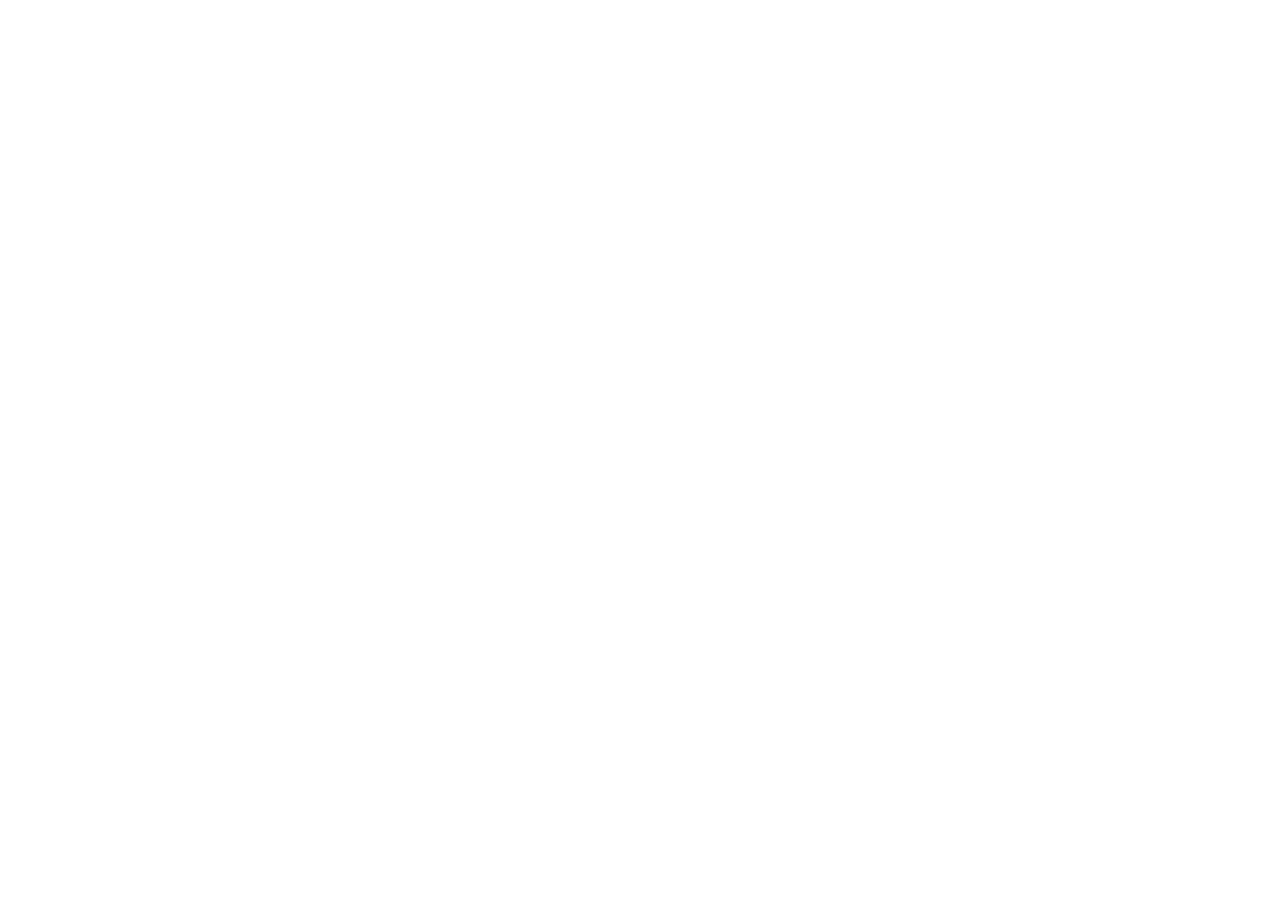
==== website.html @ 19feccc6 "initialize finals" ====
<!DOCTYPE html>
<html lang="en">
<head>
    <meta charset="UTF-8">
    <meta http-equiv="X-UA-Compatible" content="IE=edge">
    <meta name="viewport" content="width=device-width, initial-scale=1.0">
    <title>Portfolio</title>
    <!-- #file links-->
    <link rel = "stylesheet" href="style.css">
    <link rel = "stylesheet" href="color-1.css">
</head>
<body>

    <script src="script.js"></script>
</body>
</html>
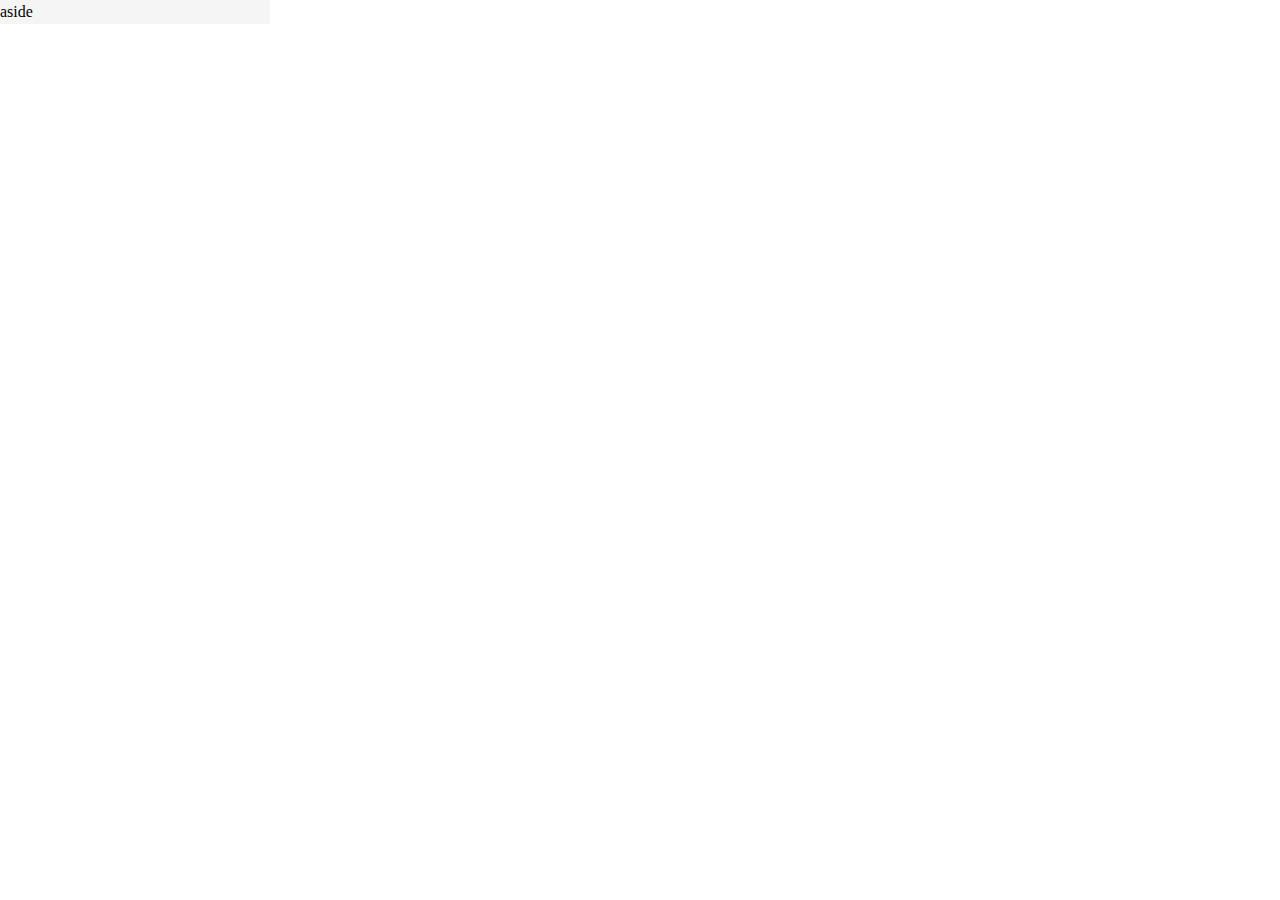
==== commit 1c8fd5fd: "committed" ====
--- a/website.html
+++ b/website.html
@@ -8,8 +8,21 @@
     <!-- #file links-->
     <link rel = "stylesheet" href="style.css">
     <link rel = "stylesheet" href="color-1.css">
+    <link rel="stylesheet" href="https://cdnjs.cloudflare.com/ajax/libs/font-awesome/6.1.1/css/all.min.css">
 </head>
 <body>
+    <!-- Main start-->
+    <div class = "main-container">
+        <div class="aside">
+            aside
+        </div>
+        <div class="main-content">
+        <div class="home_section">
+            Home
+        </div>
+        </div>
+    </div>
+    
 
     <script src="script.js"></script>
 </body>
--- a/style.css
+++ b/style.css
@@ -0,0 +1,26 @@
+::before,::after{
+    box-sizing: border-box;
+}
+
+body{
+    
+    line-height: 1.5;
+    font-size: 16px;
+}
+
+*{
+    margin: 0;
+    padding: 0;
+    outline: none;
+    text-decoration: note;
+    box-sizing: border-box;
+}
+
+.aside{
+    width: 270px;
+    background-color: whitesmoke;
+    position: fixed;
+    left: 0;
+    top: 0;
+    z-index: 10;
+}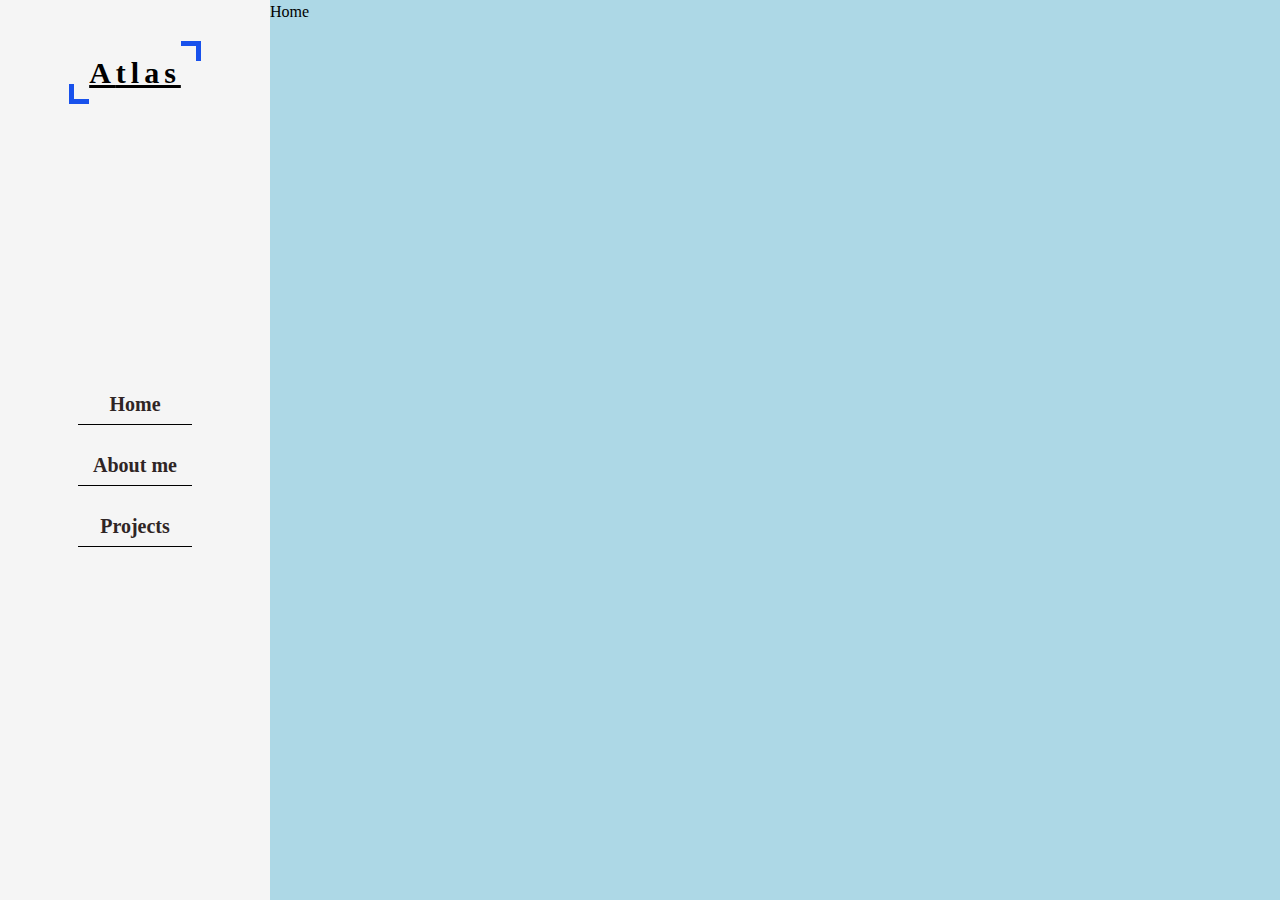
==== commit 5469570b: "commit" ====
--- a/website.html
+++ b/website.html
@@ -14,10 +14,17 @@
     <!-- Main start-->
     <div class = "main-container">
         <div class="aside">
-            aside
+            <div class="logo">
+                <a href="#"><span>A</span>tlas</a>
+            </div>
+            <ul class="navigation">
+                <li><a href="#" class="active">Home</a></li>
+                <li><a href="#">About me</a></li>
+                <li><a href="#">Projects</a></li>
+            </ul>
         </div>
         <div class="main-content">
-        <div class="home_section">
+        <div class="home section">
             Home
         </div>
         </div>
--- a/style.css
+++ b/style.css
@@ -1,3 +1,5 @@
+@import url('https://fonts.googleapis.com/css2?family=Poppins:wght@300;400;500;600&family=Roboto+Mono:ital,wght@0,400;1,300;1,400&display=swap');
+
 ::before,::after{
     box-sizing: border-box;
 }
@@ -6,6 +8,7 @@
     
     line-height: 1.5;
     font-size: 16px;
+    font-family: 'Roboto' sans-serif;
 }
 
 *{
@@ -16,11 +19,103 @@
     box-sizing: border-box;
 }
 
+.section{
+    background: lightblue;
+    min-height: 100vh;
+    display: block;
+    position: fixed;
+    left: 270px;
+    top: 0;
+    right: 0;
+    z-index: 0;
+    opacity: 1;
+}
+
+ul{
+    list-style: none;
+}
+
+/* Section bar */
 .aside{
     width: 270px;
     background-color: whitesmoke;
     position: fixed;
+    padding: 30px;
     left: 0;
     top: 0;
+    height: 100%;
     z-index: 10;
-}+    display: flex;
+    justify-content: center;
+    align-items: center;
+}
+
+
+.aside .logo{
+    position: absolute;
+    top: 50px;
+    font-size: 30px;
+    text-transform: capitalize;
+}
+
+.aside .logo a{
+    color:black;
+    font-weight: 700;
+    padding: 15px 20px;
+    font-size: 30px;
+    letter-spacing: 5px;
+    position: relative;
+}
+
+.aside .logo a span{
+    font-family: 'Roboto',cursive;
+    font-family: 40px;
+}
+
+.aside .logo a::before{
+    content: '';
+    position: absolute;
+    width: 20px;
+    height: 20px;
+    border-bottom: 5px solid var(--skin-color);
+    border-left: 5px solid var(--skin-color);
+    bottom: 0;
+    left: 0;
+}
+
+.aside .logo a::after{
+    content: '';
+    position: absolute;
+    width: 20px;
+    height: 20px;
+    border-top: 5px solid var(--skin-color);
+    border-right: 5px solid var(--skin-color);
+    top: 0;
+    right: 0;
+}
+
+.aside .navigation{
+    margin-top: 50px;
+    
+}
+
+.aside .navigation li{
+    margin-bottom: 20px;
+    display: block;
+
+}
+
+.aside .navigation li a{
+    font-size: 20px;
+    font-weight: 600;
+    display: block;
+    border-bottom: 1px solid black;
+    color: rgb(47, 37, 37);
+    padding: 5px 15px;
+    text-decoration: none;
+    text-align: center;
+}
+
+aside .navigation li a.active{
+    color : var(--skin-color);
+}
--- a/color-1.css
+++ b/color-1.css
@@ -0,0 +1,3 @@
+:root{
+    --skin-color: #1851ec;
+}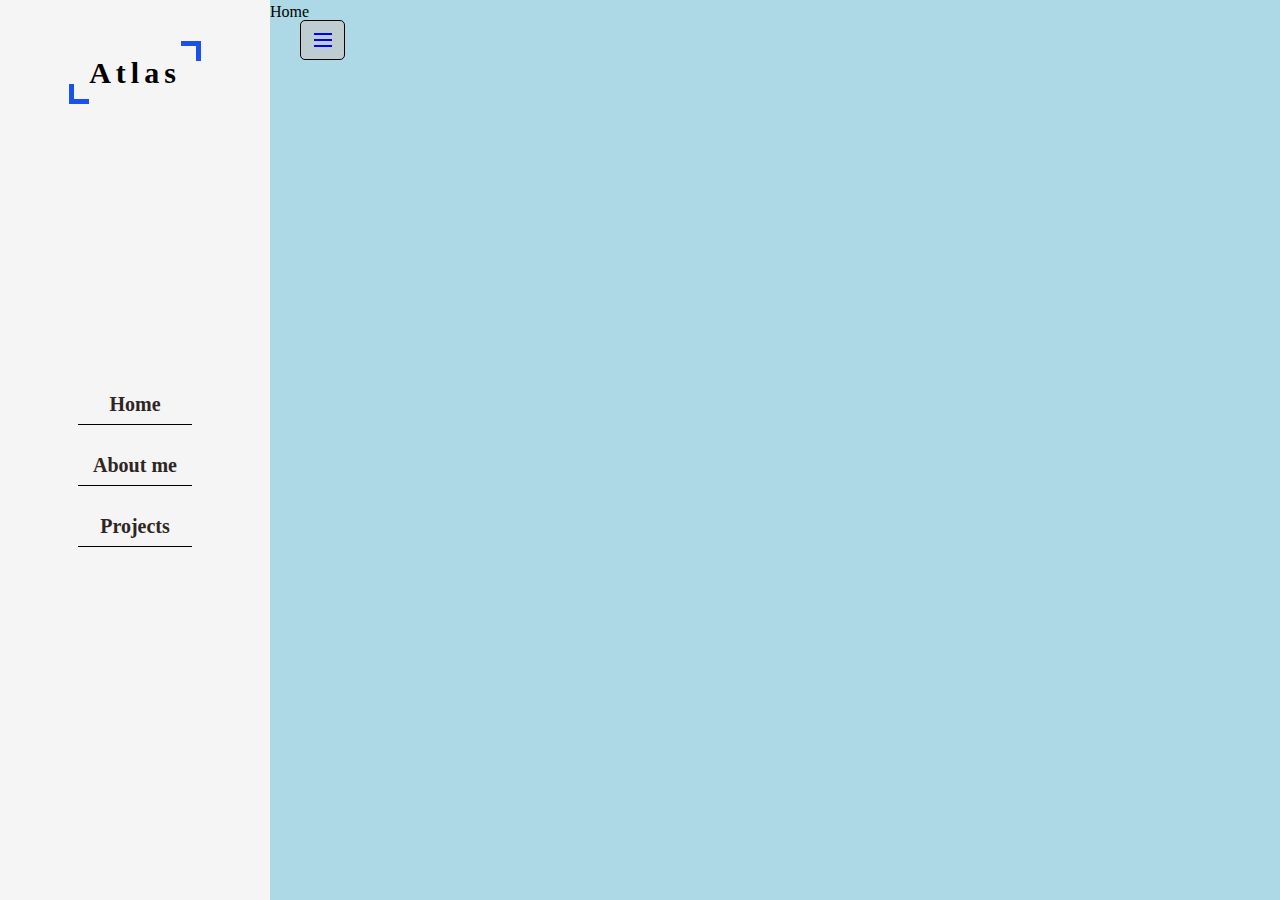
==== commit 1a5f31e0: "aside finished" ====
--- a/website.html
+++ b/website.html
@@ -17,6 +17,9 @@
             <div class="logo">
                 <a href="#"><span>A</span>tlas</a>
             </div>
+            <div class="nav_toggler">
+                <span></span>
+            </div>
             <ul class="navigation">
                 <li><a href="#" class="active">Home</a></li>
                 <li><a href="#">About me</a></li>
--- a/style.css
+++ b/style.css
@@ -5,7 +5,6 @@
 }
 
 body{
-    
     line-height: 1.5;
     font-size: 16px;
     font-family: 'Roboto' sans-serif;
@@ -15,7 +14,7 @@
     margin: 0;
     padding: 0;
     outline: none;
-    text-decoration: note;
+    text-decoration: none;
     box-sizing: border-box;
 }
 
@@ -119,3 +118,48 @@
 aside .navigation li a.active{
     color : var(--skin-color);
 }
+
+.aside .nav_toggler{
+    height: 40px;
+    width: 45px;
+    border: 1px solid black;
+    cursor: pointer;
+    position: fixed;
+    left: 300px;
+    top:20px;
+    border-radius: 5px;
+    background: rgba(196, 201, 199, 0.746);
+    display: flex;
+    align-items: center;
+    justify-content: center;
+}
+
+.aside .nav_toggler span{
+    height: 2px;
+    width: 18px;
+    background-color: blue;
+    display: inline-block;
+    position: relative;
+}
+
+.aside .nav_toggler span::before{
+    content: '';
+    height: 2px;
+    width: 18px;
+    background-color: blue;
+    position: absolute;
+    top: -6px;
+    left: 0;
+}
+
+.aside .nav_toggler span::after{
+    content: '';
+    height: 2px;
+    width: 18px;
+    background-color: blue;
+    position: absolute;
+    top: 6px;
+    left: 0;
+}
+
+
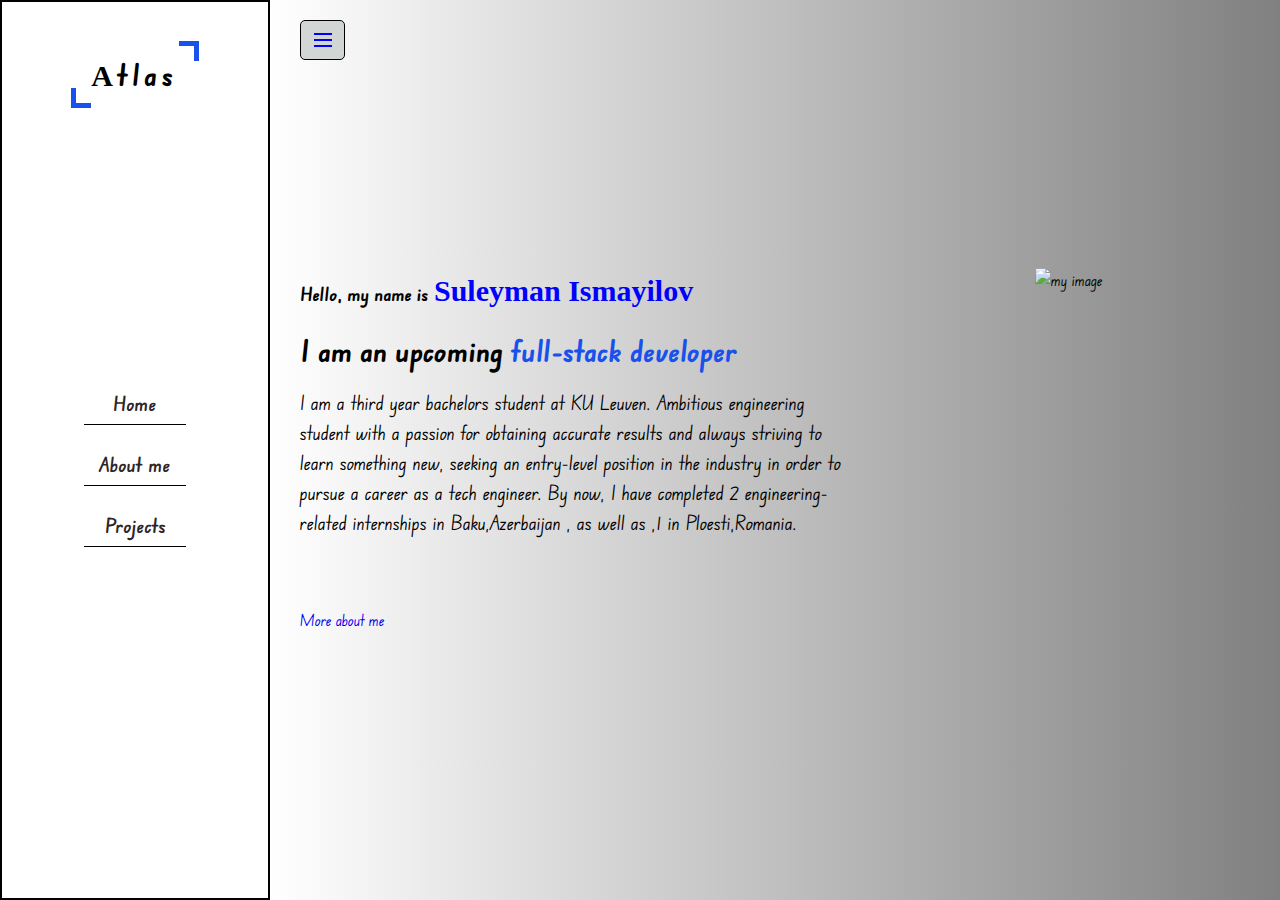
==== commit e1823e4d: "home page finished" ====
--- a/website.html
+++ b/website.html
@@ -27,9 +27,22 @@
             </ul>
         </div>
         <div class="main-content">
-        <div class="home section">
-            Home
-        </div>
+        <section class="home section">
+            <div class="container">
+                <div class="row">
+                    <div class="info padd-15" >
+                        <h3 class="hello">Hello, my name is <span class="name">Suleyman Ismayilov</span></h3>
+                        <h3 class="short-intro">I am an upcoming <span class="typing">full-stack developer</span></h3>
+                        <p>I am a third year bachelors student at KU Leuven. Ambitious engineering student with a passion for obtaining accurate results and always striving to learn something new, seeking an entry-level position in the industry in order to pursue a career as a tech engineer.
+                            By now, I have completed 2 engineering-related internships in Baku,Azerbaijan , as well as ,1 in Ploesti,Romania.</p>
+                        <a href="#contact" class="btn about-me">More about me</a>
+                    </div> 
+                    <div class="home_img padd-15">
+                        <img src="image.JPG" alt="my image">
+                    </div>
+                </div>
+            </div>
+        </section>
         </div>
     </div>
     
--- a/style.css
+++ b/style.css
@@ -1,4 +1,5 @@
 @import url('https://fonts.googleapis.com/css2?family=Poppins:wght@300;400;500;600&family=Roboto+Mono:ital,wght@0,400;1,300;1,400&display=swap');
+@import url('https://fonts.googleapis.com/css2?family=Edu+NSW+ACT+Foundation:wght@400;500;600;700&display=swap');
 
 ::before,::after{
     box-sizing: border-box;
@@ -7,7 +8,7 @@
 body{
     line-height: 1.5;
     font-size: 16px;
-    font-family: 'Roboto' sans-serif;
+    font-family: 'Edu NSW ACT Foundation', 'Times New Roman', Times, serif ;
 }
 
 *{
@@ -19,25 +20,46 @@
 }
 
 .section{
-    background: lightblue;
+    background:  linear-gradient(to right,white,grey);
     min-height: 100vh;
     display: block;
     position: fixed;
     left: 270px;
+    padding: 0 30px;
     top: 0;
     right: 0;
     z-index: 0;
     opacity: 1;
+    
 }
 
 ul{
     list-style: none;
+}
+
+.container{
+    max-width: 1100px;
+    width: 100%;
+    margin: auto;
+}
+
+.padd-15{
+    padding-left: 15px;
+    padding-right: 15px;
+}
+
+.row{
+    display: flex;
+    flex-wrap: wrap;
+    margin-left: -15px;
+    margin-right: -15px;
+    position: relative;
 }
 
 /* Section bar */
 .aside{
     width: 270px;
-    background-color: whitesmoke;
+    background-color: white;
     position: fixed;
     padding: 30px;
     left: 0;
@@ -47,6 +69,7 @@
     display: flex;
     justify-content: center;
     align-items: center;
+    border: solid 2px black;
 }
 
 
@@ -162,4 +185,55 @@
     left: 0;
 }
 
-
+/*main page css*/
+.home .home_img img{
+    height: 500px;
+    text-align: center;
+}
+
+.home .info{
+    flex: 0 0 60%;
+    max-width: 60%;
+}
+
+.home .home_img{
+    flex: 0 0 40%;
+    max-width: 40%;
+    text-align: center;
+}
+
+.h3.hello{
+    font-size: 28px;
+    margin: 15px 0;
+}
+
+h3.hello span{
+    font-family:  'Times New Roman', Times, serif ;
+    font-weight: bold;
+    font-size: 30px;
+    font-weight: 70%;
+    color: blue;
+}
+
+h3.short-intro{
+    font-size: 30px;
+    margin: 15px 0;
+}
+
+.typing{
+    color: var(--skin-color);
+}
+
+.info p{
+    margin-bottom: 70px;
+    font-size: 20px;
+    color: black;
+    
+}
+
+.home{
+    min-height: 100vh;
+    display: flex;
+    color: black;
+}
+
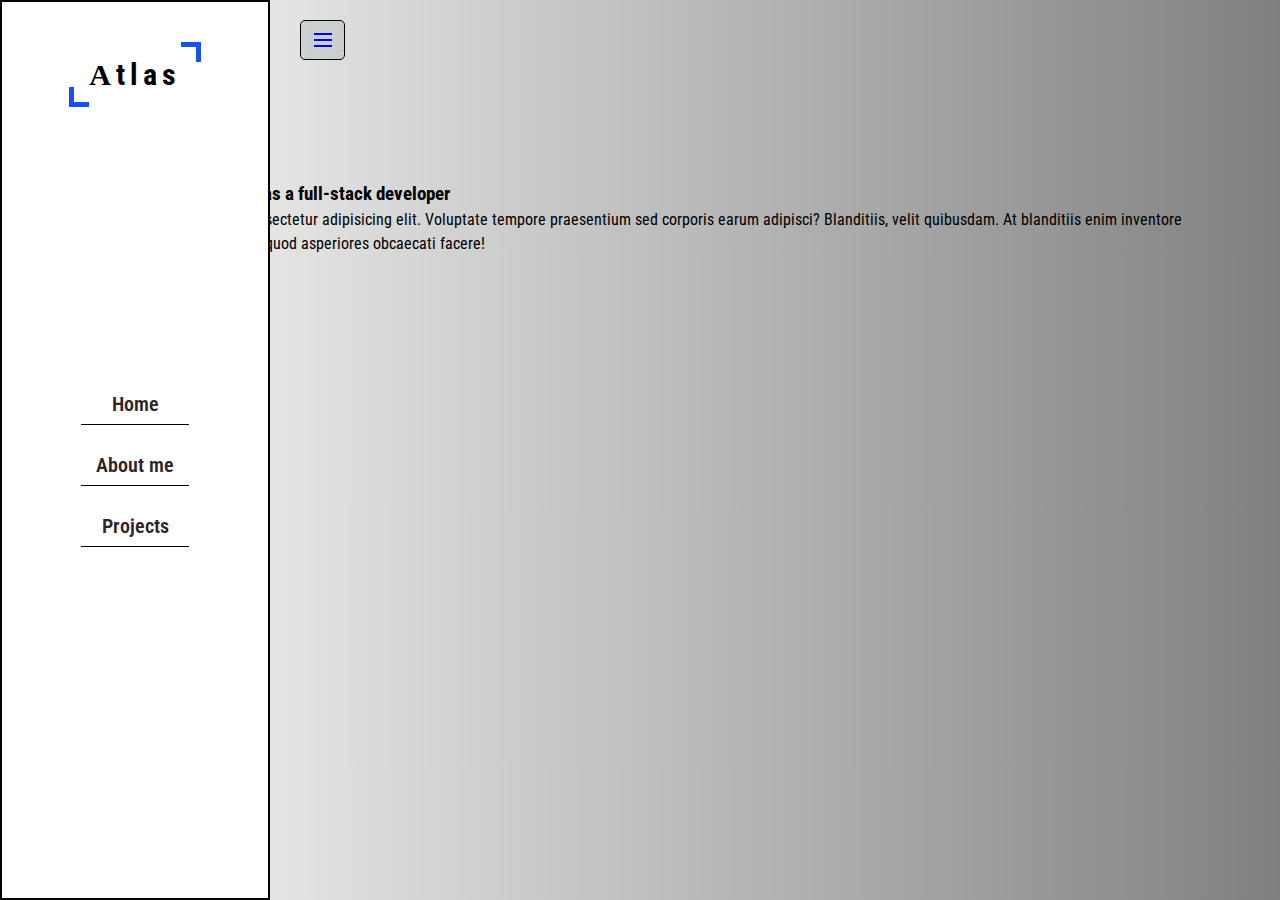
==== commit a01e5b47: "commit" ====
--- a/website.html
+++ b/website.html
@@ -13,6 +13,7 @@
 <body>
     <!-- Main start-->
     <div class = "main-container">
+        <!--Aside-->
         <div class="aside">
             <div class="logo">
                 <a href="#"><span>A</span>tlas</a>
@@ -26,15 +27,18 @@
                 <li><a href="#">Projects</a></li>
             </ul>
         </div>
+        <!-- Home page-->
         <div class="main-content">
-        <section class="home section">
+        <section class="home section hidden">
             <div class="container">
                 <div class="row">
                     <div class="info padd-15" >
                         <h3 class="hello">Hello, my name is <span class="name">Suleyman Ismayilov</span></h3>
                         <h3 class="short-intro">I am an upcoming <span class="typing">full-stack developer</span></h3>
-                        <p>I am a third year bachelors student at KU Leuven. Ambitious engineering student with a passion for obtaining accurate results and always striving to learn something new, seeking an entry-level position in the industry in order to pursue a career as a tech engineer.
-                            By now, I have completed 2 engineering-related internships in Baku,Azerbaijan , as well as ,1 in Ploesti,Romania.</p>
+                        <p>I am a third year bachelors student at KU Leuven. An ambitious, sharp minded engineering student, I incessantly endeavor on multifarious learning adventures with the aim of not only broadening my personal horizons but also ultimately succeeding in what-is-to-become my professional field .</p>
+                        <p></p>
+                        <p>By now, I have completed 2 engineering-related internships in Baku, Azerbaijan , as well as ,1 in Ploesti, Romania.</p></p>
+                            
                         <a href="#contact" class="btn about-me">More about me</a>
                     </div> 
                     <div class="home_img padd-15">
@@ -44,6 +48,27 @@
             </div>
         </section>
         </div>
+        <!--About me page-->
+        <section class="about section ">
+            <div class="container">
+                <div class="row">
+                    <div class="section-title padd-15">
+                        <h2>About me</h2>
+                    </div>
+                    <div class="row">
+                        <div class="about-content padd-15">
+                            <div class="row">
+                                <div class="about-text">
+                                    <h3>My journey and experience as a <span>full-stack developer</span></h3>
+                                    <p>Lorem ipsum dolor sit amet consectetur adipisicing elit. Voluptate tempore praesentium sed corporis earum adipisci? Blanditiis, velit quibusdam. At blanditiis enim inventore nostrum, quasi quo assumenda quod asperiores obcaecati facere!</p>
+                                </div>
+                            </div>
+                        </div>
+                    </div>
+                </div>
+            </div>
+        </section>
+
     </div>
     
 
--- a/style.css
+++ b/style.css
@@ -1,5 +1,6 @@
 @import url('https://fonts.googleapis.com/css2?family=Poppins:wght@300;400;500;600&family=Roboto+Mono:ital,wght@0,400;1,300;1,400&display=swap');
 @import url('https://fonts.googleapis.com/css2?family=Edu+NSW+ACT+Foundation:wght@400;500;600;700&display=swap');
+@import url('https://fonts.googleapis.com/css2?family=Roboto+Condensed:ital,wght@0,300;0,400;0,700;1,300;1,400;1,700&display=swap');
 
 ::before,::after{
     box-sizing: border-box;
@@ -8,7 +9,7 @@
 body{
     line-height: 1.5;
     font-size: 16px;
-    font-family: 'Edu NSW ACT Foundation', 'Times New Roman', Times, serif ;
+    font-family: 'Roboto Condensed' , 'Times New Roman', Times, serif;
 }
 
 *{
@@ -23,14 +24,16 @@
     background:  linear-gradient(to right,white,grey);
     min-height: 100vh;
     display: block;
-    position: fixed;
-    left: 270px;
     padding: 0 30px;
-    top: 0;
-    right: 0;
-    z-index: 0;
     opacity: 1;
-    
+}
+
+.hidden{
+    display: none !important;
+}
+
+.main-content{
+    padding-left: 270px;
 }
 
 ul{
@@ -42,6 +45,7 @@
     width: 100%;
     margin: auto;
 }
+
 
 .padd-15{
     padding-left: 15px;
@@ -54,6 +58,23 @@
     margin-left: -15px;
     margin-right: -15px;
     position: relative;
+}
+
+.btn{
+    font-size: 16px;
+    font-weight: 500;
+    color: white;
+    padding: 12px 35px;
+    border-radius: 40px;
+    display: inline-block;
+    white-space: nowrap;
+    background-color: lightblue;
+    transition: all 0.3s ease;
+    border: none;
+}
+
+.btn:hover{
+    transform: scale(1.2);
 }
 
 /* Section bar */
@@ -101,7 +122,7 @@
     height: 20px;
     border-bottom: 5px solid var(--skin-color);
     border-left: 5px solid var(--skin-color);
-    bottom: 0;
+    bottom: 0px;
     left: 0;
 }
 
@@ -188,7 +209,8 @@
 /*main page css*/
 .home .home_img img{
     height: 500px;
-    text-align: center;
+    margin: auto;
+    border-radius: 5px;
 }
 
 .home .info{
@@ -200,6 +222,7 @@
     flex: 0 0 40%;
     max-width: 40%;
     text-align: center;
+    text-align: center;
 }
 
 .h3.hello{
@@ -208,7 +231,7 @@
 }
 
 h3.hello span{
-    font-family:  'Times New Roman', Times, serif ;
+    font-family:  'Edu VIC WA NT Beginner', 'Times New Roman', Times, serif , cursive ;
     font-weight: bold;
     font-size: 30px;
     font-weight: 70%;
@@ -226,7 +249,7 @@
 
 .info p{
     margin-bottom: 70px;
-    font-size: 20px;
+    font-size: 23px;
     color: black;
     
 }
@@ -237,3 +260,79 @@
     color: black;
 }
 
+.home_img::after{
+    content: '';
+    position: absolute;
+    height: 80px;
+    width: 80px;
+    right: 10px;
+    bottom: -30px;
+    border-bottom: 10px solid var(--skin-color);
+    border-right: 10px solid var(--skin-color);
+
+}
+
+.home_img::before{
+    content: '';
+    position: absolute;
+    height: 80px;
+    width: 80px;
+    left: -20px;
+    top: -40px;
+    border-top: 10px solid var(--skin-color);
+    border-left: 10px solid var(--skin-color);
+
+}
+
+
+/* about me css*/
+.section .container{
+    padding-top: 60px;
+    padding-bottom: 70px;
+}
+
+.section-title{
+    flex: 0 0 100%;
+    max-width: 100%;
+    margin-bottom: 60px;
+}
+
+.section-title h2{
+    font-size: 40px;
+    color: black;
+    font-weight: 700;
+    position: relative;
+}
+
+.section-title h2::before{
+    content: '';
+    position: absolute;
+    width: 20px;
+    height: 20px;
+    border-bottom: 5px solid var(--skin-color);
+    border-left: 5px solid var(--skin-color);
+    bottom: -5px;
+    left: -20px;
+}
+
+.section-title h2::after{
+    content: '';
+    position: absolute;
+    width: 20px;
+    height: 20px;
+    border-right: 5px solid var(--skin-color);
+    border-top: 5px solid var(--skin-color);
+    top: -5px;
+    right: inherit;
+}
+
+.about .about-content{
+    flex: 0 0 100%;
+    max-width: 100%;
+}
+
+.about .about-content .about-text{
+    flex: 0 0 100%;
+    max-width: 100%;
+}
+
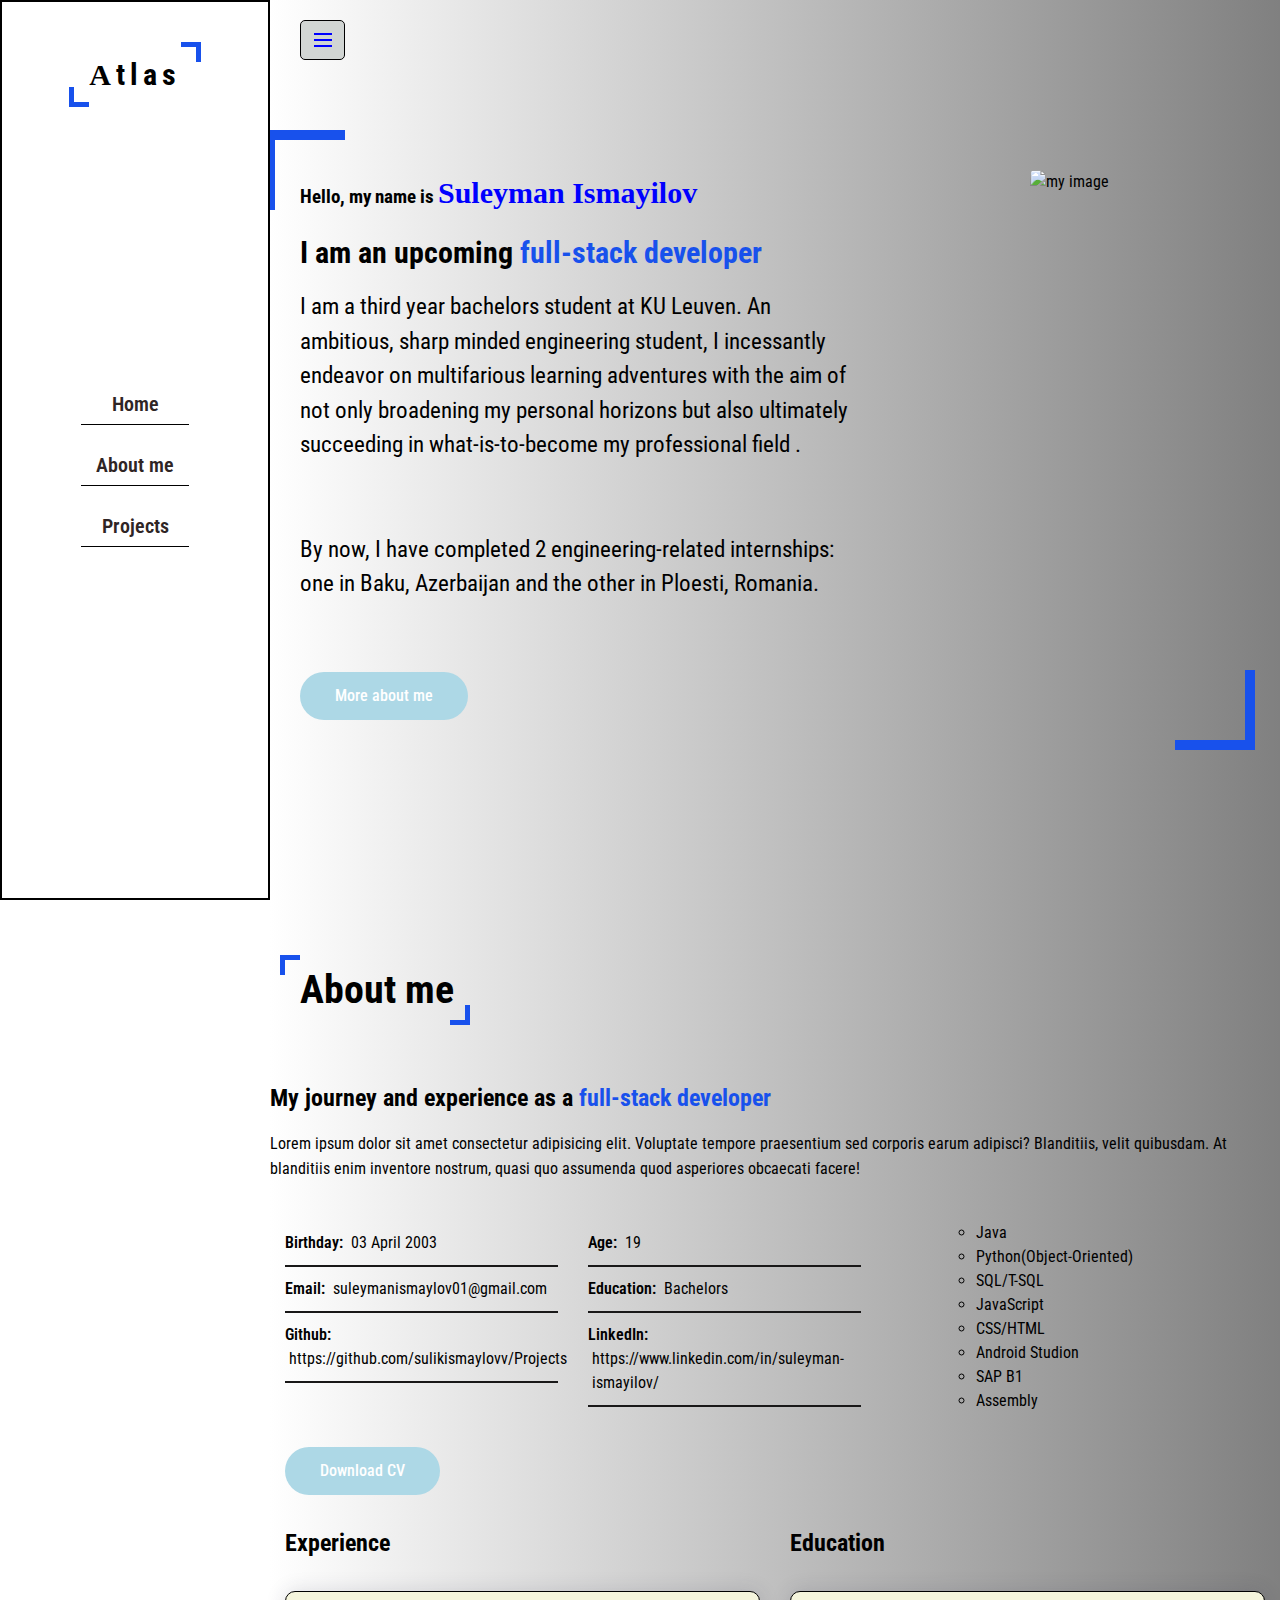
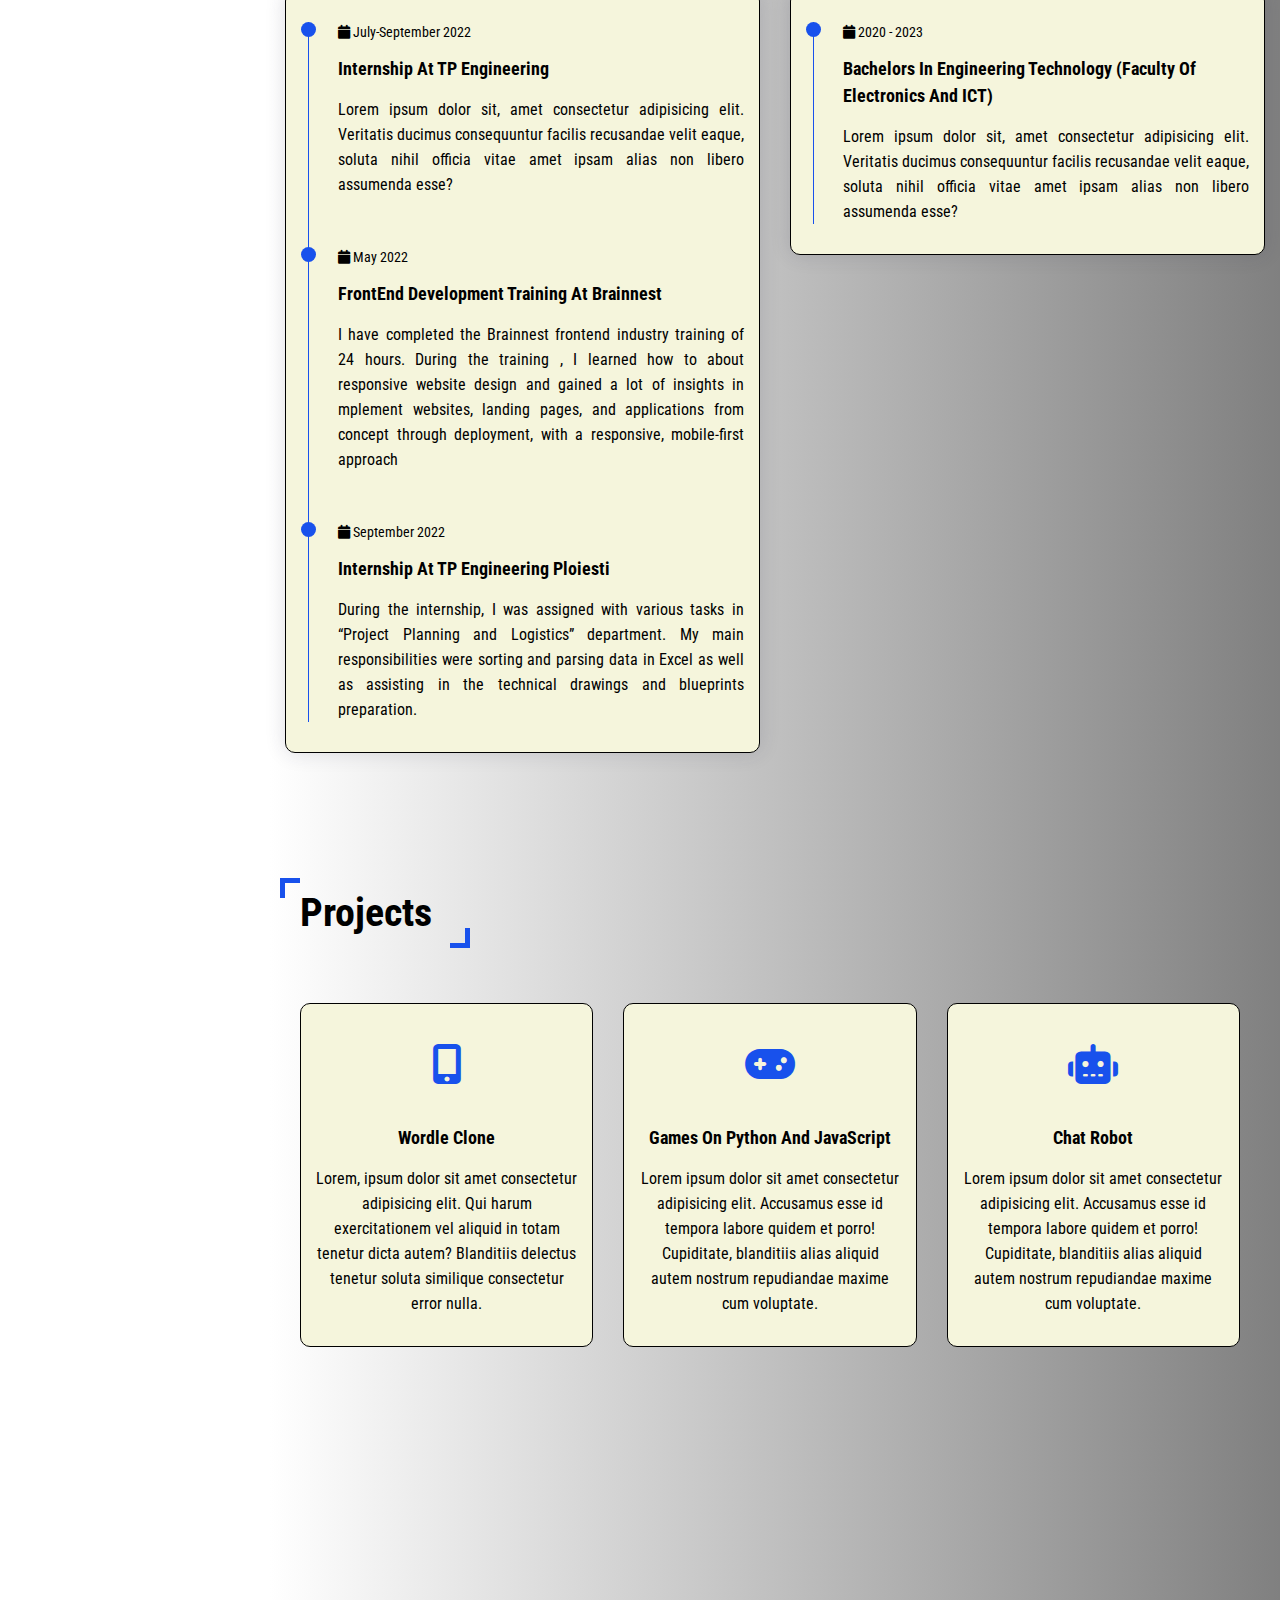
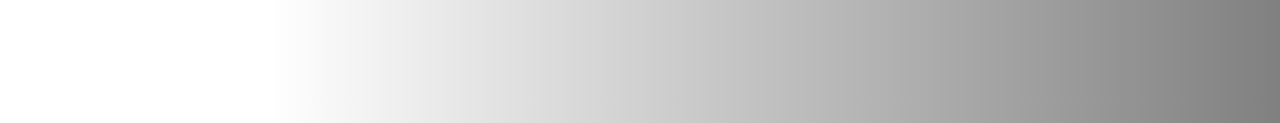
==== commit f585a81b: "commit" ====
--- a/website.html
+++ b/website.html
@@ -1,77 +1,268 @@
 <!DOCTYPE html>
 <html lang="en">
+
 <head>
     <meta charset="UTF-8">
     <meta http-equiv="X-UA-Compatible" content="IE=edge">
     <meta name="viewport" content="width=device-width, initial-scale=1.0">
     <title>Portfolio</title>
     <!-- #file links-->
-    <link rel = "stylesheet" href="style.css">
-    <link rel = "stylesheet" href="color-1.css">
+    <link rel="stylesheet" href="style.css">
+    <link rel="stylesheet" href="color-1.css">
     <link rel="stylesheet" href="https://cdnjs.cloudflare.com/ajax/libs/font-awesome/6.1.1/css/all.min.css">
 </head>
+
 <body>
     <!-- Main start-->
-    <div class = "main-container">
+    <div class="main-container">
         <!--Aside-->
-        <div class="aside">
+        <div class="aside" id="aside">
             <div class="logo">
                 <a href="#"><span>A</span>tlas</a>
             </div>
-            <div class="nav_toggler">
+            <div class="nav_toggler" onclick="toggleAside()">
                 <span></span>
             </div>
             <ul class="navigation">
-                <li><a href="#" class="active">Home</a></li>
-                <li><a href="#">About me</a></li>
-                <li><a href="#">Projects</a></li>
+                <li><a href="#home" class="active">Home</a></li>
+                <li><a href="#about">About me</a></li>
+                <li><a href="#projects">Projects</a></li>
             </ul>
         </div>
         <!-- Home page-->
-        <div class="main-content">
-        <section class="home section hidden">
-            <div class="container">
-                <div class="row">
-                    <div class="info padd-15" >
-                        <h3 class="hello">Hello, my name is <span class="name">Suleyman Ismayilov</span></h3>
-                        <h3 class="short-intro">I am an upcoming <span class="typing">full-stack developer</span></h3>
-                        <p>I am a third year bachelors student at KU Leuven. An ambitious, sharp minded engineering student, I incessantly endeavor on multifarious learning adventures with the aim of not only broadening my personal horizons but also ultimately succeeding in what-is-to-become my professional field .</p>
-                        <p></p>
-                        <p>By now, I have completed 2 engineering-related internships in Baku, Azerbaijan , as well as ,1 in Ploesti, Romania.</p></p>
-                            
-                        <a href="#contact" class="btn about-me">More about me</a>
-                    </div> 
-                    <div class="home_img padd-15">
-                        <img src="image.JPG" alt="my image">
+        <div class="main-content" id="main">
+            <section class="home section" id="home">
+                <div class="container">
+                    <div class="row">
+                        <div class="info padd-15">
+                            <h3 class="hello">Hello, my name is <span class="name">Suleyman Ismayilov</span></h3>
+                            <h3 class="short-intro">I am an upcoming <span class="typing">full-stack developer</span>
+                            </h3>
+                            <p>I am a third year bachelors student at KU Leuven. An ambitious, sharp minded engineering
+                                student, I incessantly endeavor on multifarious learning adventures with the aim of not
+                                only broadening my personal horizons but also ultimately succeeding in what-is-to-become
+                                my professional field .</p>
+                            <p></p>
+                            <p>By now, I have completed 2 engineering-related internships: one in Baku, Azerbaijan and the other in Ploesti, Romania.</p>
+                            </p>
+
+                            <a href="#about" class="btn about-me">More about me</a>
+
+                        </div>
+                        <div class="home_img padd-15">
+                            <img src="image.JPG" alt="my image">
+                        </div>
                     </div>
                 </div>
-            </div>
-        </section>
+            </section>
+            <!--About me page-->
+            <section class="about section" id="about">
+                <div class="container">
+                    <div class="row">
+                        <div class="section-title padd-15">
+                            <h2>About me</h2>
+                        </div>
+                        <div class="row">
+                            <div class="about-content padd-15">
+                                <div class="row">
+                                    <div class="about-text">
+                                        <h3>My journey and experience as a <span>full-stack developer</span></h3>
+                                        <p>Lorem ipsum dolor sit amet consectetur adipisicing elit. Voluptate tempore
+                                            praesentium sed corporis earum adipisci? Blanditiis, velit quibusdam. At
+                                            blanditiis enim inventore nostrum, quasi quo assumenda quod asperiores
+                                            obcaecati facere!</p>
+                                    </div>
+                                </div>
+                                <div class="row">
+                                    <div class="personal-info padd-15">
+                                        <div class="row">
+                                            <div class="info-item padd-15">
+                                                <p>Birthday: <span>03 April 2003</span></p>
+                                            </div>
+                                            <div class="info-item padd-15">
+                                                <p>Age: <span>19</span></p>
+                                            </div>
+                                            <div class="info-item padd-15">
+                                                <p>Email: <span>suleymanismaylov01@gmail.com</span></p>
+                                            </div>
+                                            <div class="info-item padd-15">
+                                                <p>Education: <span>Bachelors</span></p>
+                                            </div>
+                                            <div class="info-item padd-15">
+                                                <p>Github: <span>https://github.com/sulikismaylovv/Projects</span></p>
+                                            </div>
+                                            <div class="info-item padd-15">
+                                                <p>LinkedIn: <span>https://www.linkedin.com/in/suleyman-ismayilov/</span></p>
+                                            </div>
+                                        </div>
+                                        <div class="row">
+                                            <div class="buttons padd-15">
+                                                <a href="CV.pdf" attributes-list download class="btn">Download CV</a>
+                                            </div>
+                                        </div>
+                                    </div>
+                                    <div class="skills padd-15">
+                                        <ul class="row">
+                                            <li class="skill-item">
+                                                Java
+                                            </li>
+                                            <li class="skill-item">
+                                                Python(Object-Oriented)
+                                            </li>
+                                            <li class="skill-item">
+                                                SQL/T-SQL
+                                            </li>
+                                            <li class="skill-item">
+                                                JavaScript
+                                            </li>
+                                            <li class="skill-item">
+                                                CSS/HTML
+                                            </li>
+                                            <li class="skill-item">
+                                                Android Studion
+                                            </li>
+                                            <li class="skill-item">
+                                                SAP B1
+                                            </li>
+                                            <li class="skill-item">
+                                                Assembly
+                                            </li>
+                                        </ul>
+                                    </div>
+                                </div>
+                                <div class="row">
+                                    <div class="experience padd-15">
+                                        <h3 class="title">Experience</h3>
+                                        <div class="row">
+                                            <div class="timeline-box padd-15">
+                                                <div class="timeline shadow-dark">
+                                                    <!-- Timeline Items-->
+                                                    <div class="timeline-item">
+                                                        <div class="circle-dot"></div>
+                                                        <h3 class="timeline-date">
+                                                            <i class="fa fa-calendar"></i> July-September 2022
+                                                        </h3>
+                                                        <h4 class="timeline-title"> Internship at TP Engineering</h4>
+                                                        <p class="timeline-text">
+                                                            Lorem ipsum dolor sit, amet consectetur adipisicing elit.
+                                                            Veritatis ducimus consequuntur facilis recusandae velit
+                                                            eaque, soluta nihil officia vitae amet ipsam alias non
+                                                            libero assumenda esse?
+                                                        </p>
+                                                    </div>
+                                                    <div class="timeline-item">
+                                                        <div class="circle-dot"></div>
+                                                        <h3 class="timeline-date">
+                                                            <i class="fa fa-calendar"></i> May 2022
+                                                        </h3>
+                                                        <h4 class="timeline-title"> FrontEnd Development training at
+                                                            Brainnest</h4>
+                                                        <p class="timeline-text">
+                                                            I have completed the Brainnest frontend industry training of
+                                                            24 hours. During the training , I learned how to about
+                                                            responsive website design and gained a lot of insights in
+                                                            mplement websites, landing pages, and applications from
+                                                            concept through deployment, with a responsive, mobile-first
+                                                            approach
+                                                        </p>
+                                                    </div>
+                                                    <div class="timeline-item">
+                                                        <div class="circle-dot"></div>
+                                                        <h3 class="timeline-date">
+                                                            <i class="fa fa-calendar"></i> September 2022
+                                                        </h3>
+                                                        <h4 class="timeline-title"> Internship at TP Engineering
+                                                            Ploiesti</h4>
+                                                        <p class="timeline-text">
+                                                            During the internship, I was assigned with various tasks in
+                                                            “Project Planning and Logistics” department. My main
+                                                            responsibilities were sorting and parsing data in Excel as
+                                                            well as assisting in the technical drawings and blueprints
+                                                            preparation.
+                                                        </p>
+                                                    </div>
+                                                </div>
+                                            </div>
+                                        </div>
+                                    </div>
+                                    <div class="education padd-15">
+                                        <h3 class="title">Education</h3>
+                                        <div class="row">
+                                            <div class="timeline-box padd-15">
+                                                <div class="timeline shadow-dark">
+                                                    <!-- Timeline Items-->
+                                                    <div class="timeline-item">
+                                                        <div class="circle-dot"></div>
+                                                        <h3 class="timeline-date">
+                                                            <i class="fa fa-calendar"></i> 2020 - 2023
+                                                        </h3>
+                                                        <h4 class="timeline-title"> Bachelors in Engineering Technology
+                                                            (Faculty of Electronics and ICT)</h4>
+                                                        <p class="timeline-text">
+                                                            Lorem ipsum dolor sit, amet consectetur adipisicing elit.
+                                                            Veritatis ducimus consequuntur facilis recusandae velit
+                                                            eaque, soluta nihil officia vitae amet ipsam alias non
+                                                            libero assumenda esse?
+                                                        </p>
+                                                    </div>
+                                                </div>
+                                            </div>
+                                        </div>
+                                    </div>
+                                </div>
+                            </div>
+                        </div>
+                    </div>
+                </div>
+            </section>
+            <!--Projects Section-->
+            <section class="projects section" id="projects">
+                <div class="container">
+                    <div class="row">
+                        <div class="section-title padd-15">
+                            <h2>Projects</h2>
+                        </div>
+                    </div>
+                    <div class="row">
+                        <!--Projects Items-->
+                        <div class="projects-item padd-15">
+                            <div class="projects-item-inner">
+                                <div class="icon" id="proj1">
+                                    <i class="fa fa-mobile-alt" onclick='window.location.href="http://google.com"' ></i>
+                                </div>
+                                <h4>Wordle Clone</h4>
+                                <p>Lorem, ipsum dolor sit amet consectetur adipisicing elit. Qui harum exercitationem vel aliquid in totam tenetur dicta autem? Blanditiis delectus tenetur soluta similique consectetur error nulla.
+                                </p>
+                            </div>
+                        </div>
+                        <div class="projects-item padd-15">
+                            <div class="projects-item-inner">
+                                <div class="icon" id="proj2">
+                                    <i class="fa fa-gamepad"></i>
+                                </div>
+                                <h4>Games on Python and JavaScript</h4>
+                                <p>Lorem ipsum dolor sit amet consectetur adipisicing elit. Accusamus esse id tempora labore quidem et porro! Cupiditate, blanditiis alias aliquid autem nostrum repudiandae maxime cum voluptate.
+                                </p>
+                            </div>
+                        </div>
+                        <div class="projects-item padd-15">
+                            <div class="projects-item-inner">
+                                <div class="icon" id="proj3">
+                                    <i class="fa fa-robot"></i>
+                                </div>
+                                <h4>Chat Robot</h4>
+                                <p>Lorem ipsum dolor sit amet consectetur adipisicing elit. Accusamus esse id tempora labore quidem et porro! Cupiditate, blanditiis alias aliquid autem nostrum repudiandae maxime cum voluptate.
+                                </p>
+                            </div>
+                        </div>
+                    </div>
+                </div>
+            </section>
         </div>
-        <!--About me page-->
-        <section class="about section ">
-            <div class="container">
-                <div class="row">
-                    <div class="section-title padd-15">
-                        <h2>About me</h2>
-                    </div>
-                    <div class="row">
-                        <div class="about-content padd-15">
-                            <div class="row">
-                                <div class="about-text">
-                                    <h3>My journey and experience as a <span>full-stack developer</span></h3>
-                                    <p>Lorem ipsum dolor sit amet consectetur adipisicing elit. Voluptate tempore praesentium sed corporis earum adipisci? Blanditiis, velit quibusdam. At blanditiis enim inventore nostrum, quasi quo assumenda quod asperiores obcaecati facere!</p>
-                                </div>
-                            </div>
-                        </div>
-                    </div>
-                </div>
-            </div>
-        </section>
-
     </div>
-    
+
 
     <script src="script.js"></script>
 </body>
+
 </html>--- a/style.css
+++ b/style.css
@@ -10,6 +10,10 @@
     line-height: 1.5;
     font-size: 16px;
     font-family: 'Roboto Condensed' , 'Times New Roman', Times, serif;
+}
+
+html{
+    scroll-behavior: smooth;
 }
 
 *{
@@ -75,6 +79,10 @@
 
 .btn:hover{
     transform: scale(1.2);
+}
+
+.shadow-dark{
+    box-shadow: 0 0 20px rgb(48, 46, 77, 0.15);
 }
 
 /* Section bar */
@@ -310,9 +318,9 @@
     width: 20px;
     height: 20px;
     border-bottom: 5px solid var(--skin-color);
-    border-left: 5px solid var(--skin-color);
+    border-right: 5px solid var(--skin-color);
     bottom: -5px;
-    left: -20px;
+    left: 150px;
 }
 
 .section-title h2::after{
@@ -320,10 +328,10 @@
     position: absolute;
     width: 20px;
     height: 20px;
-    border-right: 5px solid var(--skin-color);
+    border-left: 5px solid var(--skin-color);
     border-top: 5px solid var(--skin-color);
     top: -5px;
-    right: inherit;
+    left: -20px;
 }
 
 .about .about-content{
@@ -336,3 +344,259 @@
     max-width: 100%;
 }
 
+.about .about-content .about-text h3{
+    font-size: 24px;
+    margin-bottom: 15px;
+    font-weight: 700;
+    color: black;
+}
+
+.about .about-content .about-text h3 span{
+    color: var(--skin-color);
+}
+
+.about .about-content .about-text p{
+    font-size: 16px;
+    line-height: 25px;
+    color: black;
+}
+
+.about .about-content .personal-info{
+    flex: 0 0 60%;
+    max-width: 60%;
+    margin-top: 40px;
+}
+
+
+.about .about-content .skills{
+    flex: 0 0 40%;
+    max-width: 40%;
+    margin-top: 40px;
+}
+
+.about .about-content .personal-info .info-item{
+    flex: 0 0 50%;
+    max-width: 50%;
+}
+
+.about .about-content .personal-info .info-item p{
+    font-weight: 600;
+    padding: 10px 0;
+    font-size: 16px;
+    color: black;
+    border-bottom: 2px solid rgb(25, 24, 24);
+
+}
+
+.about .about-content .personal-info .info-item p span{
+    font-weight: 400;
+    color: black;
+    margin-left: 4px;
+    display: inline-block;
+}
+
+.about .about-content .personal-info .buttons{
+    margin-top: 30px;
+}
+
+.about .about-content .personal-info .buttons .btn{
+    margin-right: 15px;
+    margin-top: 10px;
+}
+
+
+.about .about-content .skills .row .skill-item{
+    flex: 0 0 50%;
+    max-width: 50%;
+    list-style: circle;
+    margin-left: 100px;
+}
+
+.about .about-content .experience,
+.about .about-content .education{
+    flex:  0 0 50%;
+    max-width: 50%;
+    margin-top: 30px;
+}
+
+.about .about-content h3.title{
+    font-size: 24px;
+    margin-bottom: 30px;
+    font-weight: 700;
+    color: black;
+}
+
+.about .about-content .timeline-box{
+    flex: 0 0 100%;
+    max-width: 100%;
+}
+
+.about .about-content .timeline{
+    background-color: beige;
+    padding: 30px 15px;
+    border: 1px solid black;
+    border-radius: 10px;
+    width: 100%;
+    position: relative;
+}
+
+.about .about-content .timeline .timeline-item{
+    position: relative;
+    padding-left: 37px;
+    padding-bottom: 50px;
+}
+
+.about .about-content .timeline .timeline-item:last-child{
+    padding-bottom: 0;
+}
+
+.about .about-content .timeline .timeline-item::before{
+    content: '';
+    width: 1px;
+    position:absolute;
+    height: 100%;
+    left: 7px;
+    top: 0;
+    background-color: var(--skin-color);
+}
+
+.about .about-content .timeline .circle-dot{
+    position: absolute;
+    left: 0;
+    top: 0;
+    height: 15px;
+    width: 15px;
+    border-radius: 50%;
+    background-color: var(--skin-color);
+}
+
+.about .about-content .timeline .timeline-date{
+    font-weight: 400;
+    font-size: 14px;
+    margin-bottom: 12px;
+}
+
+.about .about-content .timeline .timeline-date fa{
+    margin-right: 5px;
+}
+
+.about .about-content .timeline .timeline-title{
+    font-weight: 700;
+    font-size: 18px;
+    margin-bottom: 15px;
+    text-transform: capitalize;
+}
+
+.about .about-content .timeline .timeline-text{
+    line-height: 25px;
+    font-size: 16px;
+    text-align: justify;
+}
+
+/*Project css*/
+.projects .container{
+    padding-bottom: 40px;
+}
+
+.projects .projects-item{
+    margin-bottom: 30px;
+    flex: 0 0 33%;
+    max-width: 33%;
+}
+
+.projects .projects-item .projects-item-inner{
+    background-color: beige;
+    border: 1px solid black;
+    border-radius: 10px;
+    padding: 30px 15px;
+    text-align: center;
+    transition: all 0.3s ease;
+}
+
+.projects .projects-item .projects-item-inner:hover{
+    box-shadow: 0 0 20px rgb(48, 46, 77, 0.15);
+}
+
+.projects .projects-item .projects-item-inner .icon{
+    height: 60px;
+    width: 60px;
+    border-radius: 50%;
+    display: block;
+    margin: 0 auto 30px;
+    text-align: center;
+    transition: all 0.3s ease;
+}
+
+.projects .projects-item .projects-item-inner .icon .fa{
+    font-size: 40px;
+    line-height: 60px;
+    color: var(--skin-color);
+}
+
+.projects .projects-item .projects-item-inner:hover .icon{
+    background-color: var(--skin-color);
+}
+
+.projects .projects-item .projects-item-inner:hover .icon .fa{
+    font-size: 25px;
+    color: white;
+}
+
+.projects .projects-item .projects-item-inner h4{
+    font-size: 18px;
+    margin-bottom: 15px;
+    color: black;
+    font-weight: 700;
+    text-transform: capitalize;
+}
+
+.projects .projects-item .projects-item-inner p{
+    font-size: 16px;
+    color: black;
+    line-height: 25px;
+}
+
+
+@media (max-width: 1200px){
+    .aside{
+        left: -270px;
+    }
+
+    .main-content{
+        padding-left: 0;
+    }
+    .about .about-content .personal-info .info-item p span{
+        display: block;
+        margin-left: 0;
+    }
+}
+
+@media (max-width: 991px){
+    .projects .projects-item{
+        flex: 0 0 100%;
+        max-width: 100%;
+    }
+    .about .about-content .education,
+    .about .about-content .experience,
+    .home .home-info{
+        flex: 0 0 100%;
+        max-width: 100%;
+    }
+    .home .home_img{
+        display: none;
+    }
+
+}
+
+@media (max-width: 750px){
+    .about .about-content .skills,
+    .about .about-content .personal-info{
+        flex: 0 0 100%;
+        max-width: 100%;
+    }
+    
+
+}
+
+
+
